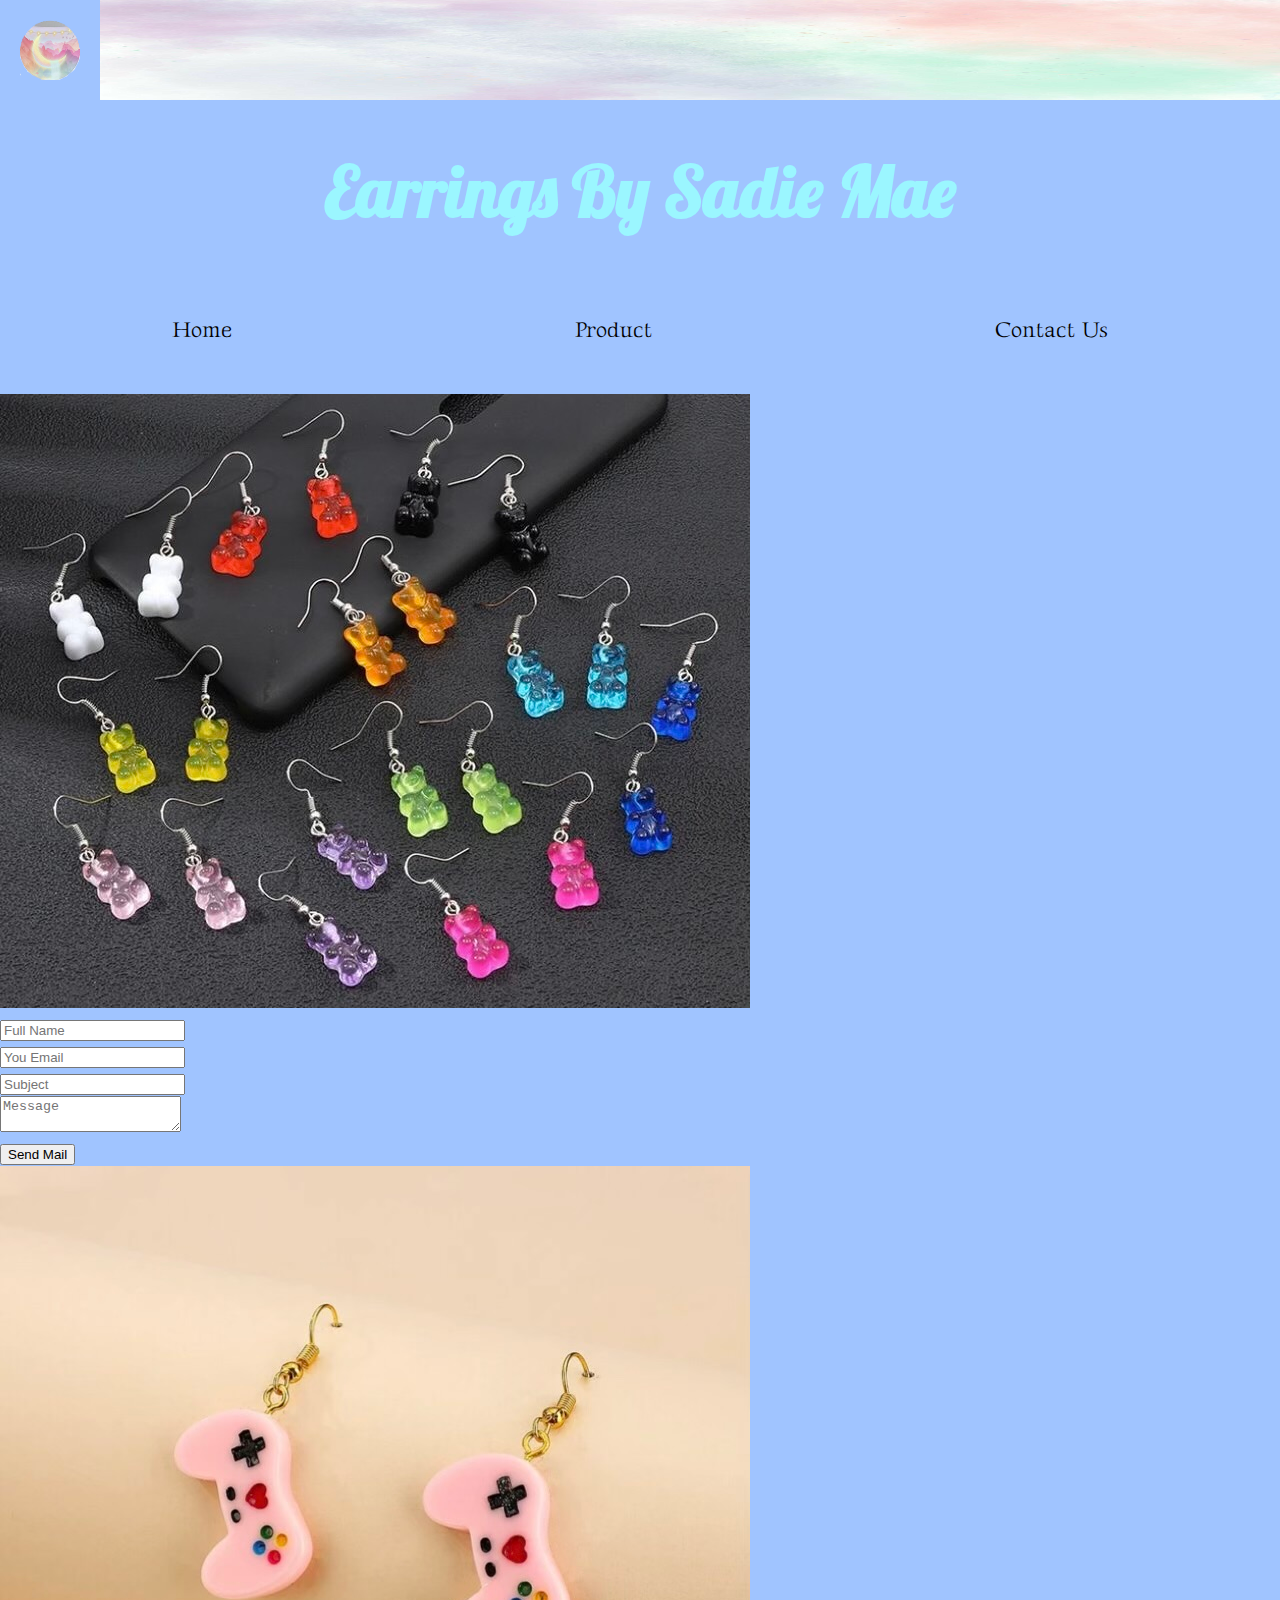
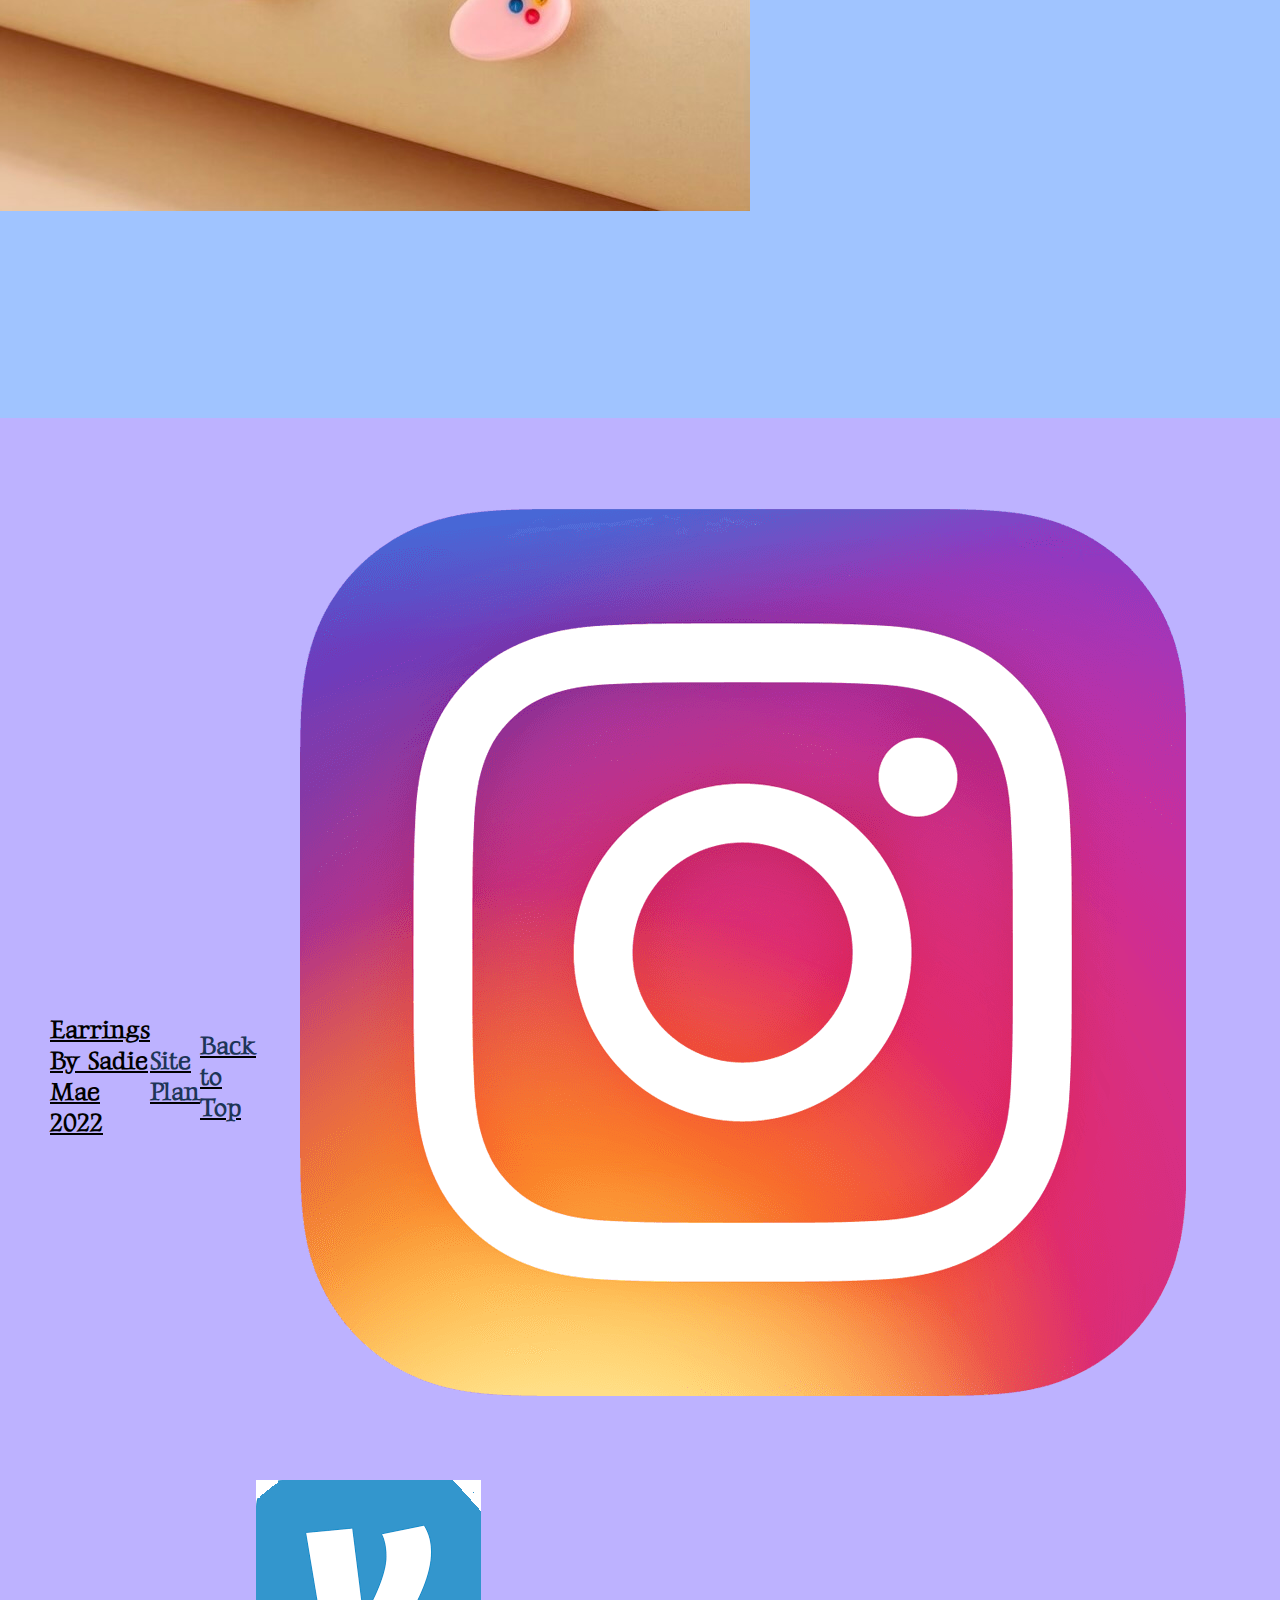
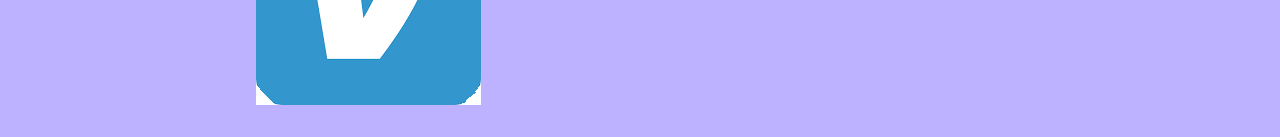
==== checkout.html @ 57c97975 "fix" ====
<!DOCTYPE html>
<html lang="en">
<head>
  <meta charset="UTF-8">
  <meta http-equiv="X-UA-Compatible" content="IE=edge">
  <meta name="viewport" content="width=device-width, initial-scale=1.0">
  <link rel="stylesheet" href="styles/style.css">
  <script src="javascript.js"></script>
  <title>Earrings By Sadie Mae</title>
</head>
<body>
  <div id="content">
    <header>
      <div class="bannergrid">
      <a id="logo_link" href="index.html">
        <img class="logo" src="Images/logo_official.png" alt="Official Logo">
      </a>
      <img class="banner" src="Images/banner.jpg" alt="banner">
     </div>

     <section class="h1">
      <h1>Earrings By Sadie Mae</h1>
    </section>
    
      <nav>
        <a href="index.html">Home</a>
        <a href="product.html">Product</a>
        <a href="checkout.html">Contact Us</a>
      </nav>

    </header>
  
    <main>
      
      <section class="gummy-bear-card">
        <img class="card-img1" src="Images/gummy_bears.JPG" alt="Gummy Bear Earrings">
      </section>
      
      
      <section>
        <form class="contact-form" action="styles/form.php" method="post">
         <input type="text" name="name" placeholder="Full Name"><br>
         <input type="text" name="mail" placeholder="You Email"><br>
         <input type="text" name="subject" placeholder="Subject"><br>
         <textarea name="message" placeholder="Message"></textarea><br>
         <button type="submit" name="submit">Send Mail</button>
          </form>
      </section>

      <section class="controller-card">
        <img class="card-img2" src="Images/controller.JPG" alt="Controller Earrings">
      </section>

    </main>
  

    <footer>
      <h3>Earrings By Sadie Mae 2022</h3>
      <h3><a href="site-plan.html">Site Plan</a></h3>
      <h3><a href="checkout.html">Back to Top</a></h3>
      <div class="social">
          <a href="https://www.instagram.com/earrings_by_sadiemae/" target="_blank">
              <img src="Images/instagram.png" alt="instagram icon">
          </a>
          <a href="https://account.venmo.com/u/Sadie-Wilson-32" target="_blank"> 
              <img src="Images/venmo.png" alt="venmo icon">
          </a>
      </div>
    </footer>
  </div>



</body>
</html>
---- styles/style.css ----
@import url('https://fonts.googleapis.com/css2?family=Gideon+Roman&family=Lobster&display=swap');

#content{
    max-width: 1600px;
    margin: 0 auto;
}

nav a {
    text-align:center;
    color:#000;
    text-decoration: none;
    padding: 35px;
}

nav {
    display: flex;
    justify-content: space-around;
    padding-bottom: 15px;
}

nav a:hover {
    background-color: #ffadad;
    color:#9bf6ff;
}

#logo-link{
    width: 100px;
    height: auto;
}

.bannergrid{
    display: grid;
    grid-template: 100px / 1fr 1fr 1fr;
}

.logo{
    width: 100px;
    height:auto;
}

.banner{
    width: 1419px;
    height: 100px;
    grid-column: 2/3;
}

body {
    background-color: #a0c4ff;
    font-family: 'Gideon Roman', sans-serif;
    font-size: 22px;
    margin: 0;
    padding: 0;
}

.h1{
    text-align: center;
    font-family: 'Lobster', sans-serif;
    color: #9bf6ff;
    font-size: 35px;
}

.homegrid{
    display: grid;
    grid-template-columns: repeat(3, 1fr);
    grid-template-rows: 1fr;
}

.gummy_bear_card{
    grid-column: 2/3;
    grid-row: 1/2;
    padding-right: 15px;
}

.card_img1{
    width: 100%;
    height: auto;
}

.controller_card{
    grid-column: 3/4;
    grid-row: 1/2;
    padding-right: 15px;
    padding-bottom: 15px;
}

.card_img2{
    width: 100%;
    height: auto;
}

.insta{
    width: 100px;
    height: auto;
}

.venmo{
    width:100px;
    height:auto;
}

footer {
    background-color: #bdb2ff;
    color: #1d3557;
    padding: 25px 50px;
    margin-top: 200px;
    display: flex;
    justify-content: space-around;
    align-items:center;
}

footer h3 {
    color:#000;
    text-decoration: underline;
}

footer a {
    color:#1d3557;
    text-decoration: none;
}

footer a:hover{
    color:#9bf6ff;
    text-decoration: underline;
}

footer .social img{
    padding-top: 15px;
    padding-right:15px;
}
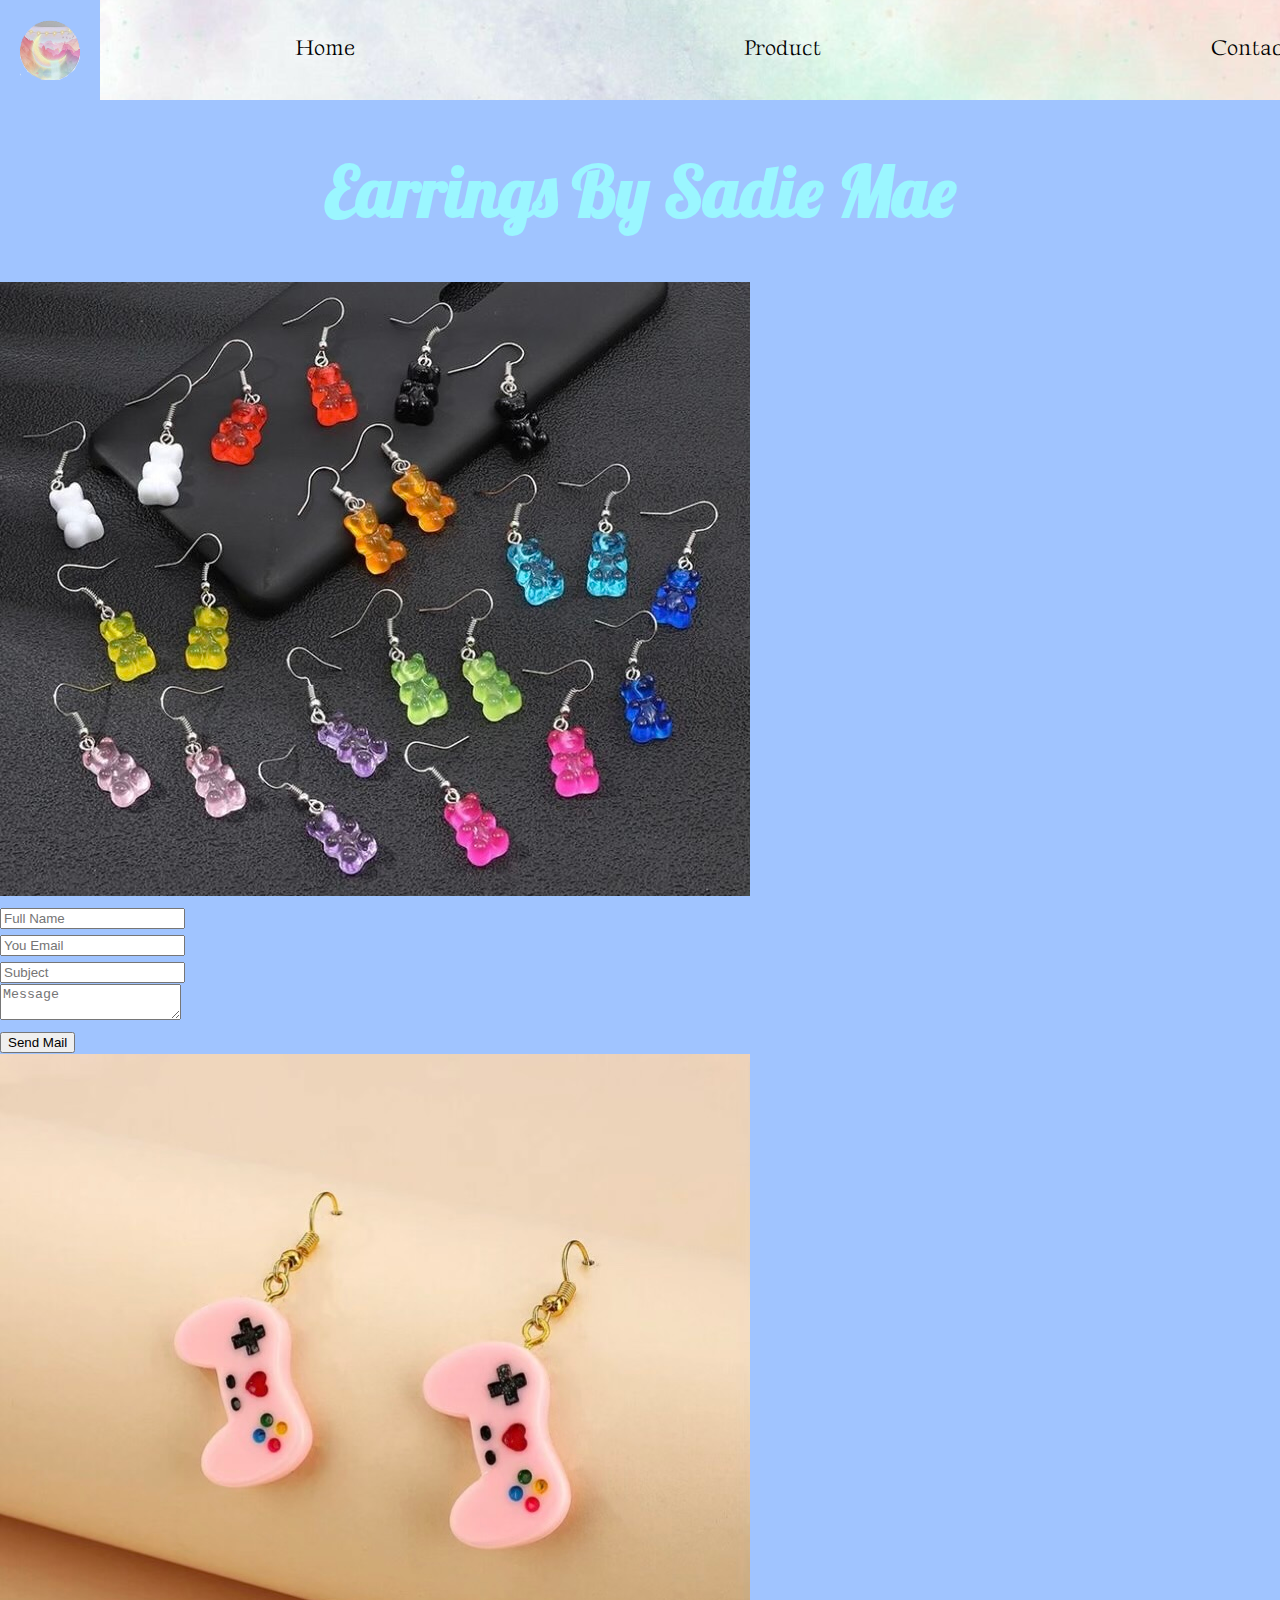
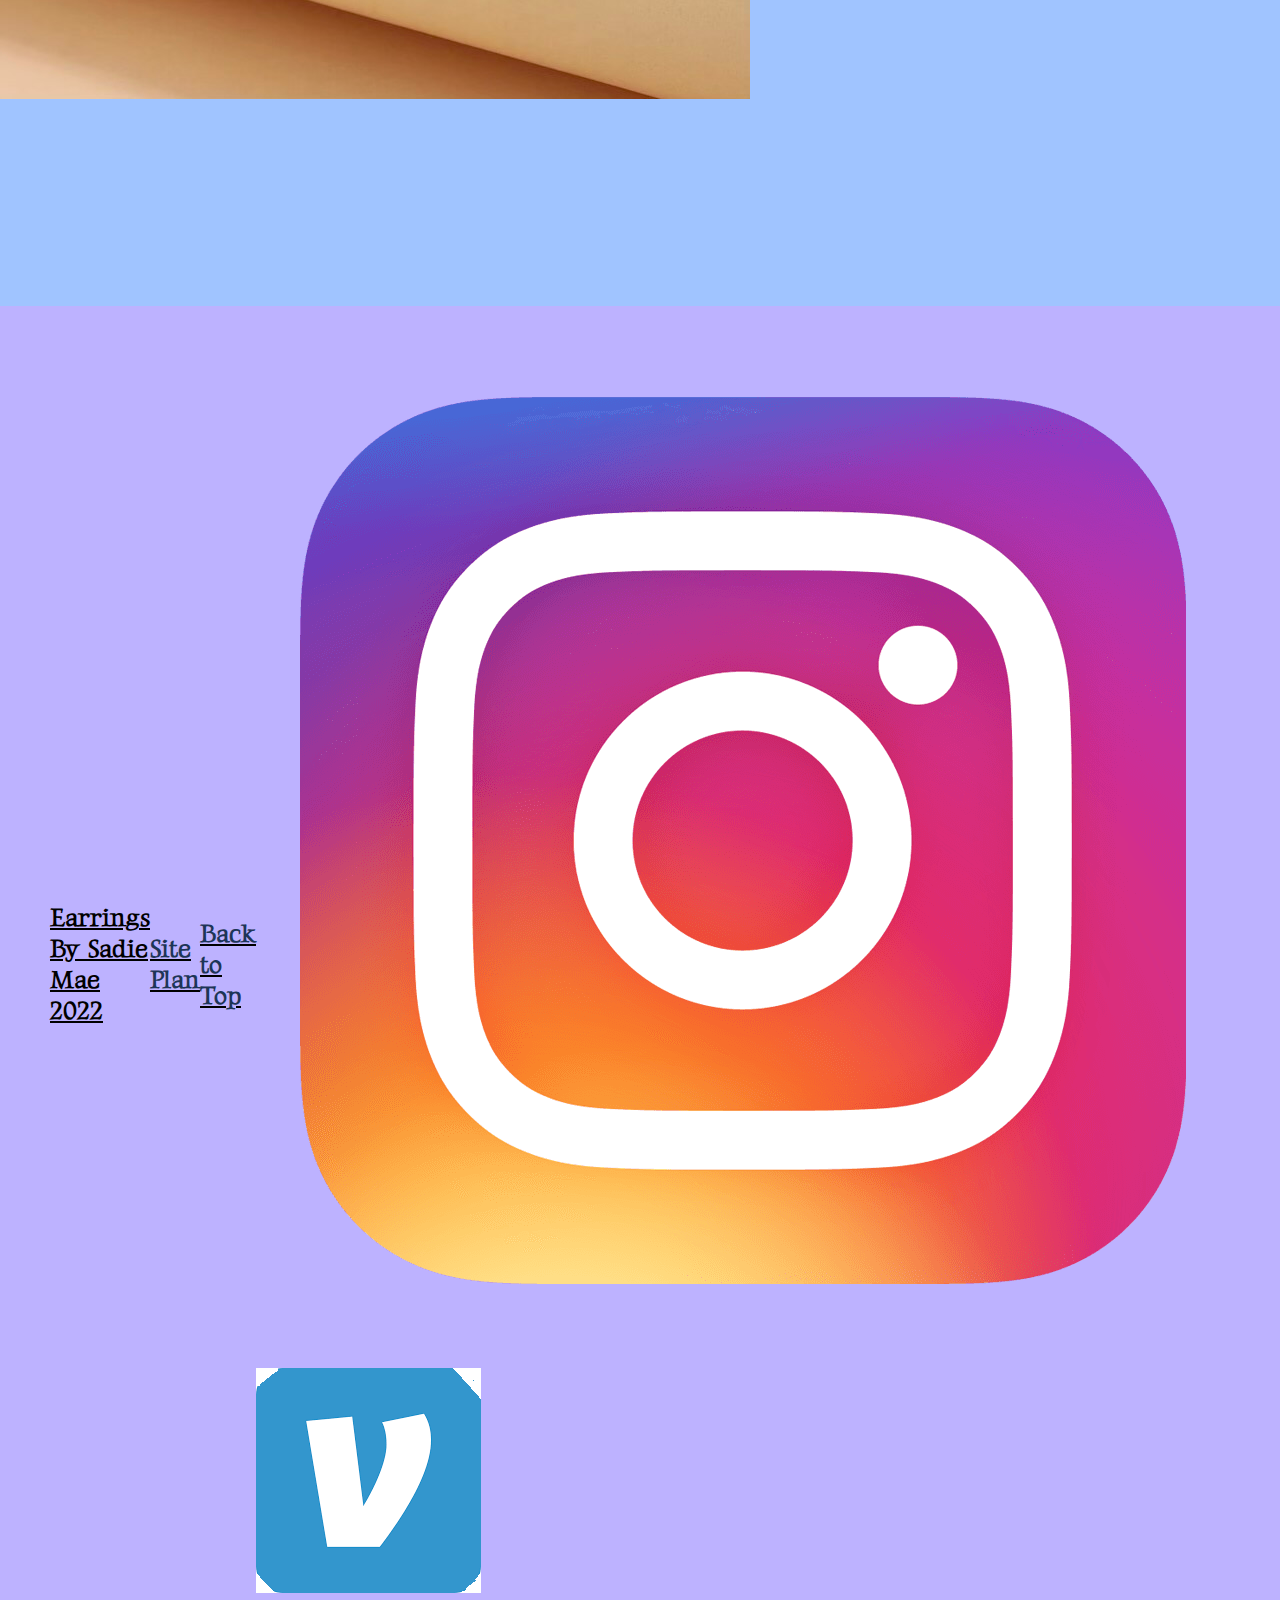
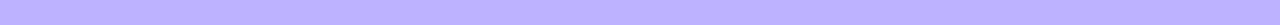
==== commit cd73eeee: "css pages" ====
--- a/checkout.html
+++ b/checkout.html
@@ -5,7 +5,6 @@
   <meta http-equiv="X-UA-Compatible" content="IE=edge">
   <meta name="viewport" content="width=device-width, initial-scale=1.0">
   <link rel="stylesheet" href="styles/style.css">
-  <script src="javascript.js"></script>
   <title>Earrings By Sadie Mae</title>
 </head>
 <body>
@@ -15,19 +14,19 @@
       <a id="logo_link" href="index.html">
         <img class="logo" src="Images/logo_official.png" alt="Official Logo">
       </a>
-      <img class="banner" src="Images/banner.jpg" alt="banner">
-     </div>
-
-     <section class="h1">
-      <h1>Earrings By Sadie Mae</h1>
-    </section>
-    
+  
+     <div class="bg-img">
       <nav>
         <a href="index.html">Home</a>
         <a href="product.html">Product</a>
         <a href="checkout.html">Contact Us</a>
       </nav>
-
+      </div>
+      </div>
+     <section class="h1">
+      <h1>Earrings By Sadie Mae</h1>
+    </section>
+    
     </header>
   
     <main>
@@ -38,12 +37,19 @@
       
       
       <section>
-        <form class="contact-form" action="styles/form.php" method="post">
+        <form class="contact-form" action="https://formsubmit.co/thomasbbrooks2300@gmail.com" method="post">
+          <!--Honeypot-->
+          <input type="text" name="_honey" style="display: none">
+          
+          <!--Disable Captcha-->
+          <input type="hidden" name="_captcha" value="false">
+
+          <input type="hidden" name="_next" value="https://thomasbbrooks.github.io/earringbysadiemae/success.html">
          <input type="text" name="name" placeholder="Full Name"><br>
          <input type="text" name="mail" placeholder="You Email"><br>
          <input type="text" name="subject" placeholder="Subject"><br>
          <textarea name="message" placeholder="Message"></textarea><br>
-         <button type="submit" name="submit">Send Mail</button>
+         <button type="submit">Send Mail</button>
           </form>
       </section>
 
--- a/styles/style.css
+++ b/styles/style.css
@@ -12,6 +12,31 @@
     padding: 35px;
 }
 
+.bg-img {
+    /* The image used */
+    background-image: url("banner.jpg");
+    min-width:1419px;
+    height: 100px;
+  
+    /* Center and scale the image nicely */
+    background-position: center;
+    background-repeat: no-repeat;
+    background-size: cover;
+  
+    /* Needed to position the navbar */
+    position: relative;
+        
+
+  }
+  
+  /* Position the navbar container inside the image */
+  .container {
+    position: absolute;
+    margin: 20px;
+    width: auto;
+  }
+
+
 nav {
     display: flex;
     justify-content: space-around;
@@ -20,7 +45,7 @@
 
 nav a:hover {
     background-color: #ffadad;
-    color:#9bf6ff;
+    color:green;
 }
 
 #logo-link{
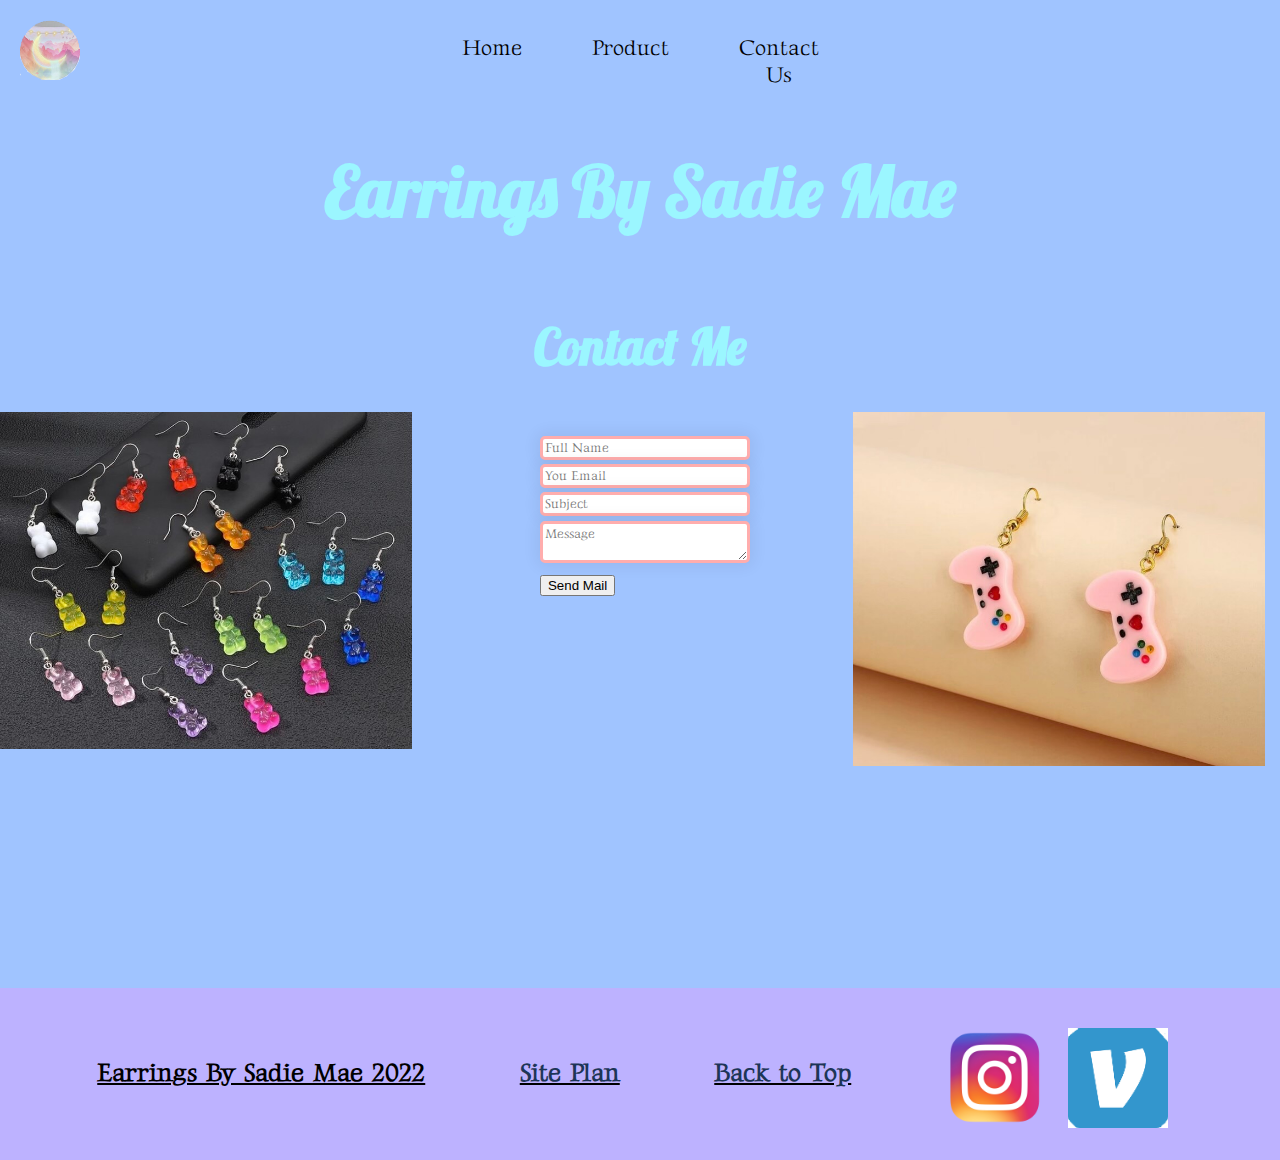
==== commit 453b5cca: "page3" ====
--- a/checkout.html
+++ b/checkout.html
@@ -4,7 +4,7 @@
   <meta charset="UTF-8">
   <meta http-equiv="X-UA-Compatible" content="IE=edge">
   <meta name="viewport" content="width=device-width, initial-scale=1.0">
-  <link rel="stylesheet" href="styles/style.css">
+  <link rel="stylesheet" href="styles/stylecheckout.css"> 
   <title>Earrings By Sadie Mae</title>
 </head>
 <body>
@@ -30,13 +30,21 @@
     </header>
   
     <main>
-      
-      <section class="gummy-bear-card">
-        <img class="card-img1" src="Images/gummy_bears.JPG" alt="Gummy Bear Earrings">
+      <div class="homegrid">
+
+      <section class="contactme">
+          <h1>Contact Me</h1>
+      </section>
+
+      <section class="gummy_bear_card">
+        <img class="card_img1" src="Images/gummy_bears.JPG" alt="Gummy Bear Earrings">
       </section>
       
+      <section class="controller_card">
+        <img class="card_img2" src="Images/controller.JPG" alt="Controller Earrings">
+      </section>
       
-      <section>
+      <section class="form">
         <form class="contact-form" action="https://formsubmit.co/thomasbbrooks2300@gmail.com" method="post">
           <!--Honeypot-->
           <input type="text" name="_honey" style="display: none">
@@ -53,23 +61,20 @@
           </form>
       </section>
 
-      <section class="controller-card">
-        <img class="card-img2" src="Images/controller.JPG" alt="Controller Earrings">
-      </section>
-
+      </div>
     </main>
   
 
     <footer>
       <h3>Earrings By Sadie Mae 2022</h3>
       <h3><a href="site-plan.html">Site Plan</a></h3>
-      <h3><a href="checkout.html">Back to Top</a></h3>
+      <h3><a href="index.html">Back to Top</a></h3>
       <div class="social">
           <a href="https://www.instagram.com/earrings_by_sadiemae/" target="_blank">
-              <img src="Images/instagram.png" alt="instagram icon">
+              <img class="insta" src="Images/instagram.png" alt="instagram icon">
           </a>
           <a href="https://account.venmo.com/u/Sadie-Wilson-32" target="_blank"> 
-              <img src="Images/venmo.png" alt="venmo icon">
+              <img class="venmo" src="Images/venmo.png" alt="venmo icon">
           </a>
       </div>
     </footer>
--- a/styles/stylecheckout.css
+++ b/styles/stylecheckout.css
@@ -0,0 +1,209 @@
+@import url('https://fonts.googleapis.com/css2?family=Gideon+Roman&family=Lobster&display=swap');
+
+#content{
+    max-width: 1600px;
+    margin: 0 auto;
+}
+
+nav a {
+    text-align:center;
+    color:#000;
+    text-decoration: none;
+    padding: 35px;
+}
+
+.bg-img {
+    /* The image used */
+    width:100%;
+    height: 100%;
+  
+    /* Center and scale the image nicely */
+    background-position: center;
+    background-repeat: no-repeat;
+    background-size: cover;
+  
+    /* Needed to position the navbar */
+    position: relative;
+        
+
+  }
+  
+  /* Position the navbar container inside the image */
+  .container {
+    position: absolute;
+    margin: 20px;
+    width: auto;
+  }
+
+
+nav {
+    display: flex;
+    justify-content: space-around;
+    padding-bottom: 15px;
+}
+
+nav a:hover {
+    background-color: #ffadad;
+    color:green; 
+}
+
+#logo-link{
+    width: 100px;
+    height: auto;
+}
+
+.bannergrid{
+    display: grid;
+    grid-template: 100px / 1fr 1fr 1fr;
+}
+
+.logo{
+    width: 100px;
+    height:auto;
+}
+
+.banner{
+    width: 1419px;
+    height: 100px;
+    grid-column: 2/3;
+}
+
+body {
+    background-color: #a0c4ff;
+    font-family: 'Gideon Roman', sans-serif;
+    font-size: 22px;
+    margin: 0;
+    padding: 0;
+}
+
+.h1{
+    text-align: center;
+    font-family: 'Lobster', sans-serif;
+    color: #9bf6ff;
+    font-size: 35px;
+}
+
+.homegrid{
+    display: grid;
+    grid-template-columns: repeat(3, 1fr);
+    grid-template-rows: 1fr;
+}
+
+.contactme{
+    margin: 0 auto;
+    grid-column: 2/3;
+    text-align: center;
+    font-family: 'Lobster', sans-serif;
+    color: #9bf6ff;
+    font-size: 25px;
+}
+
+.gummy_bear_card{
+    grid-column: 1/2;
+    grid-row: 2/3;
+    padding-right: 15px;
+    padding-bottom: 15px;
+}
+
+.card_img1{
+    width: 100%;
+    height: auto;
+}
+
+.controller_card{
+    grid-column: 3/4;
+    grid-row: 2/3;
+    padding-right: 15px;
+    padding-bottom: 15px;
+}
+
+.card_img2{
+    width: 100%;
+    height: auto;
+}
+
+.form{
+    width: 200px;
+    padding: 20px;
+    margin: 0 auto;
+    grid-column: 2/3;
+    grid-row: 2/3;
+}
+
+input[type=text]{
+    border: 3px solid #ffadad;
+    border-radius: 5px;
+    box-shadow: 0 0 15px 4px rgba(0,0,0,0.06);
+}
+
+input[type=text]:focus{
+    background-color: lightblue;
+}
+
+textarea{
+    border: 3px solid #ffadad;
+    border-radius: 5px;
+    box-shadow: 0 0 15px 4px rgba(0,0,0,0.06);
+    margin-top: 5px;
+}
+
+input[type="submit"] {
+    width:100%;
+    background-color: #ffadad;
+    color: green;
+    padding: 14px 20px;
+    margin: 8px 0;
+    border: none;
+    border-radius: 4px;
+    cursor: pointer;
+}
+
+input[type="submit"]:hover {
+    background-color: red;
+}
+
+input, textarea{
+    font-family: inherit;
+    width: 100%;
+
+}
+
+.insta{
+    width: 100px;
+    height: auto;
+}
+
+.venmo{
+    width:100px;
+    height:auto;
+}
+
+footer {
+    background-color: #bdb2ff;
+    color: #1d3557;
+    padding: 25px 50px;
+    margin-top: 200px;
+    display: flex;
+    justify-content: space-around;
+    align-items:center;
+}
+
+footer h3 {
+    color:#000;
+    text-decoration: underline;
+}
+
+footer a {
+    color:#1d3557;
+    text-decoration: none;
+}
+
+footer a:hover{
+    color:#9bf6ff;
+    text-decoration: underline;
+}
+
+footer .social img{
+    padding-top: 15px;
+    padding-right:15px;
+}
